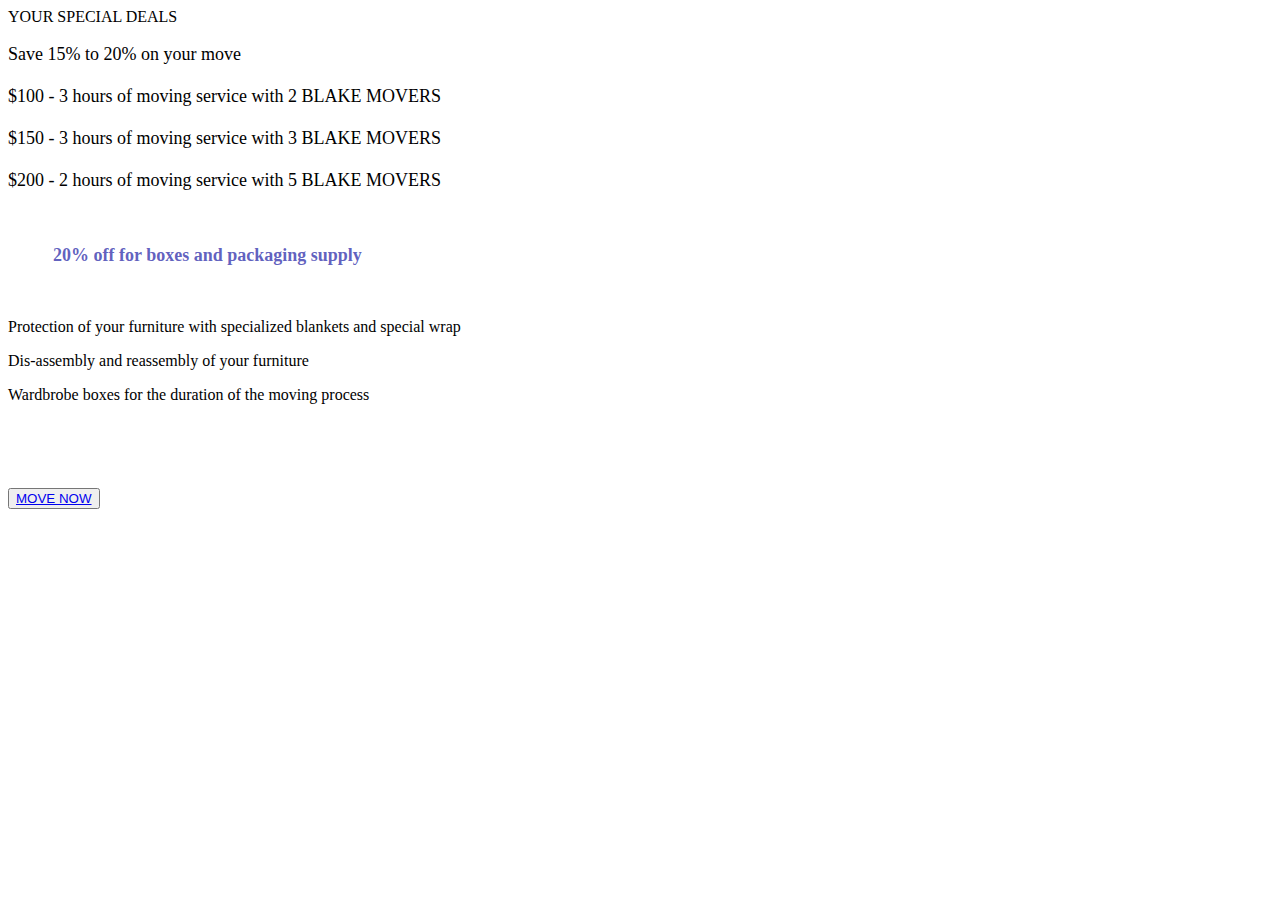
==== index.html @ b5a45863 "add" ====
<html lang="en">
<head>
    <meta charset="UTF-8">
    <meta http-equiv="X-UA-Compatible" content="IE=edge">
    <meta name="viewport" content="width=device-width, initial-scale=1.0">
    <title>Blake Movers</title>
</head>
<body>
    <section class="nav">

    </section>
    <section class="container">
        <div class="deals">
            <p>YOUR SPECIAL DEALS</p>
        </div>
        <p class="prices" style="font-size: large;"><bold>Save 15% to 20% on your move<br><br>$100 - 3 hours of moving service with 2 BLAKE MOVERS<br><br>
        $150 - 3 hours of moving service with 3 BLAKE MOVERS<br><br>
    $200 - 2 hours of moving service with 5 BLAKE MOVERS</bold></p>
    <br>
    <p style="color: rgba(82, 82, 185, 0.911);font-size: large; font-weight: bolder;margin-left: 45px;">20% off for boxes and packaging supply</p>
    </section>
    <section class="container2">
        <div class="included">
            <p class="pp" style="color: white; font-weight:bolder;">INCLUDED IN PRICE</p>
        </div>
        <div class="ppp">
        <p>Protection of your furniture with specialized blankets and special wrap</p>
        <p>Dis-assembly and reassembly of your furniture</p>
        <p>Wardbrobe boxes for the duration of the moving process</p>
    </div>
    <br>
    <div class="valid">
        <p style="color: white;">Keep this voucher it is valid until January 1st 2023</p>
</div>
<div>
    <button class="bt" onclick=""><a href="quote.html" target="blank">MOVE NOW</a></button>
  
</div>
</section>
<script src="main.js"></script>

    
</body>
</html>
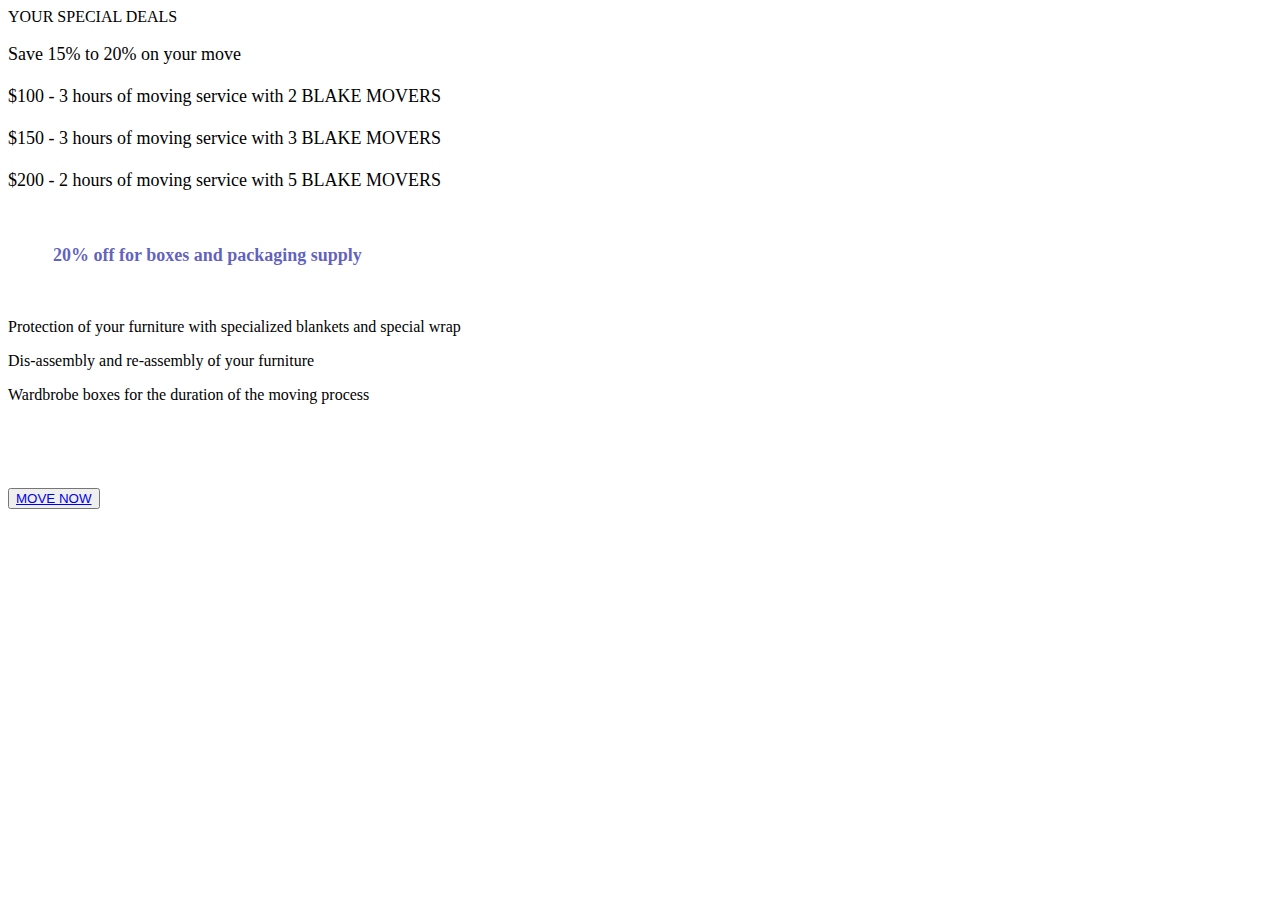
==== commit 4aa42200: "add" ====
--- a/index.html
+++ b/index.html
@@ -25,7 +25,7 @@
         </div>
         <div class="ppp">
         <p>Protection of your furniture with specialized blankets and special wrap</p>
-        <p>Dis-assembly and reassembly of your furniture</p>
+        <p>Dis-assembly and re-assembly of your furniture</p>
         <p>Wardbrobe boxes for the duration of the moving process</p>
     </div>
     <br>
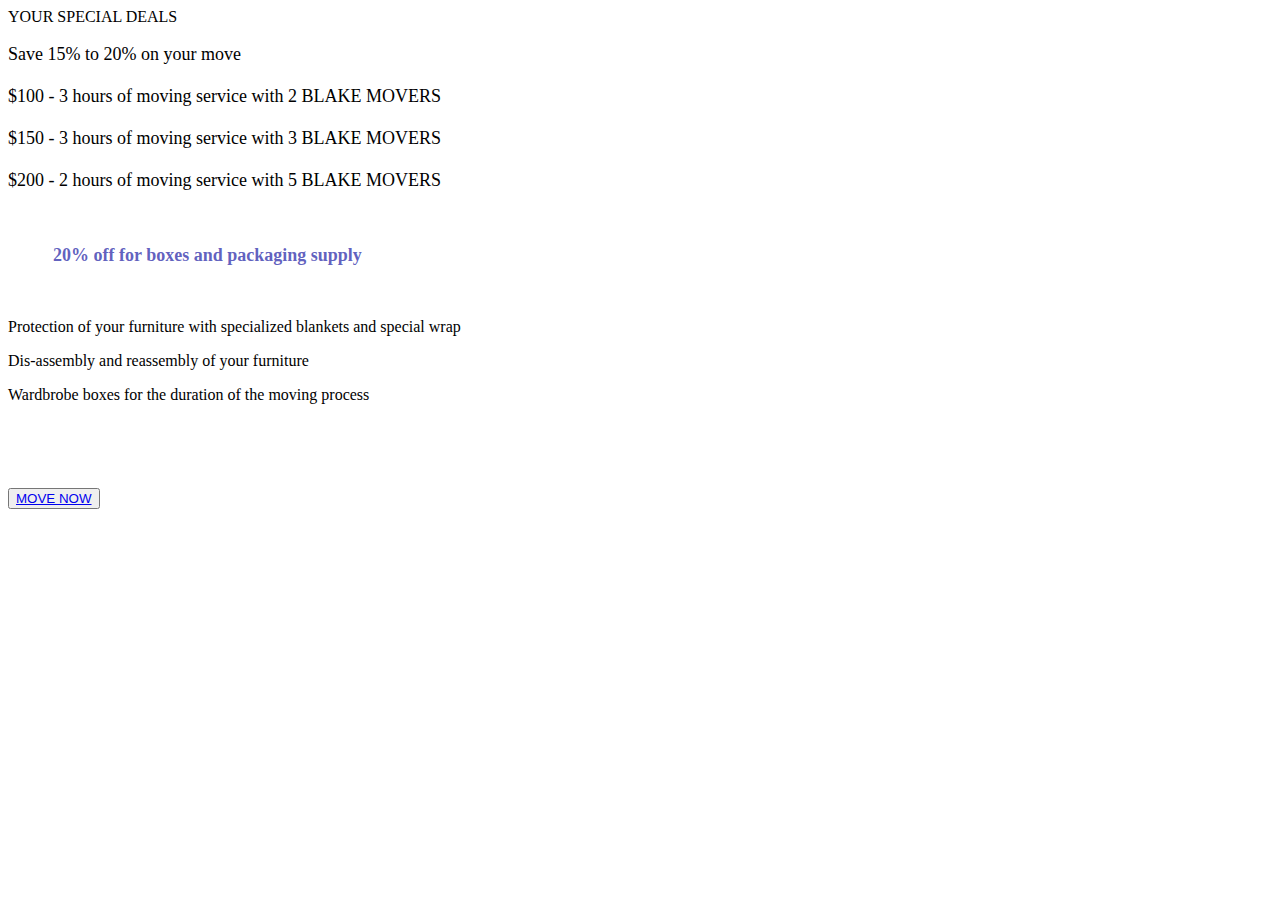
==== commit b75405b7: "add" ====
--- a/index.html
+++ b/index.html
@@ -25,7 +25,7 @@
         </div>
         <div class="ppp">
         <p>Protection of your furniture with specialized blankets and special wrap</p>
-        <p>Dis-assembly and re-assembly of your furniture</p>
+        <p>Dis-assembly and reassembly of your furniture</p>
         <p>Wardbrobe boxes for the duration of the moving process</p>
     </div>
     <br>
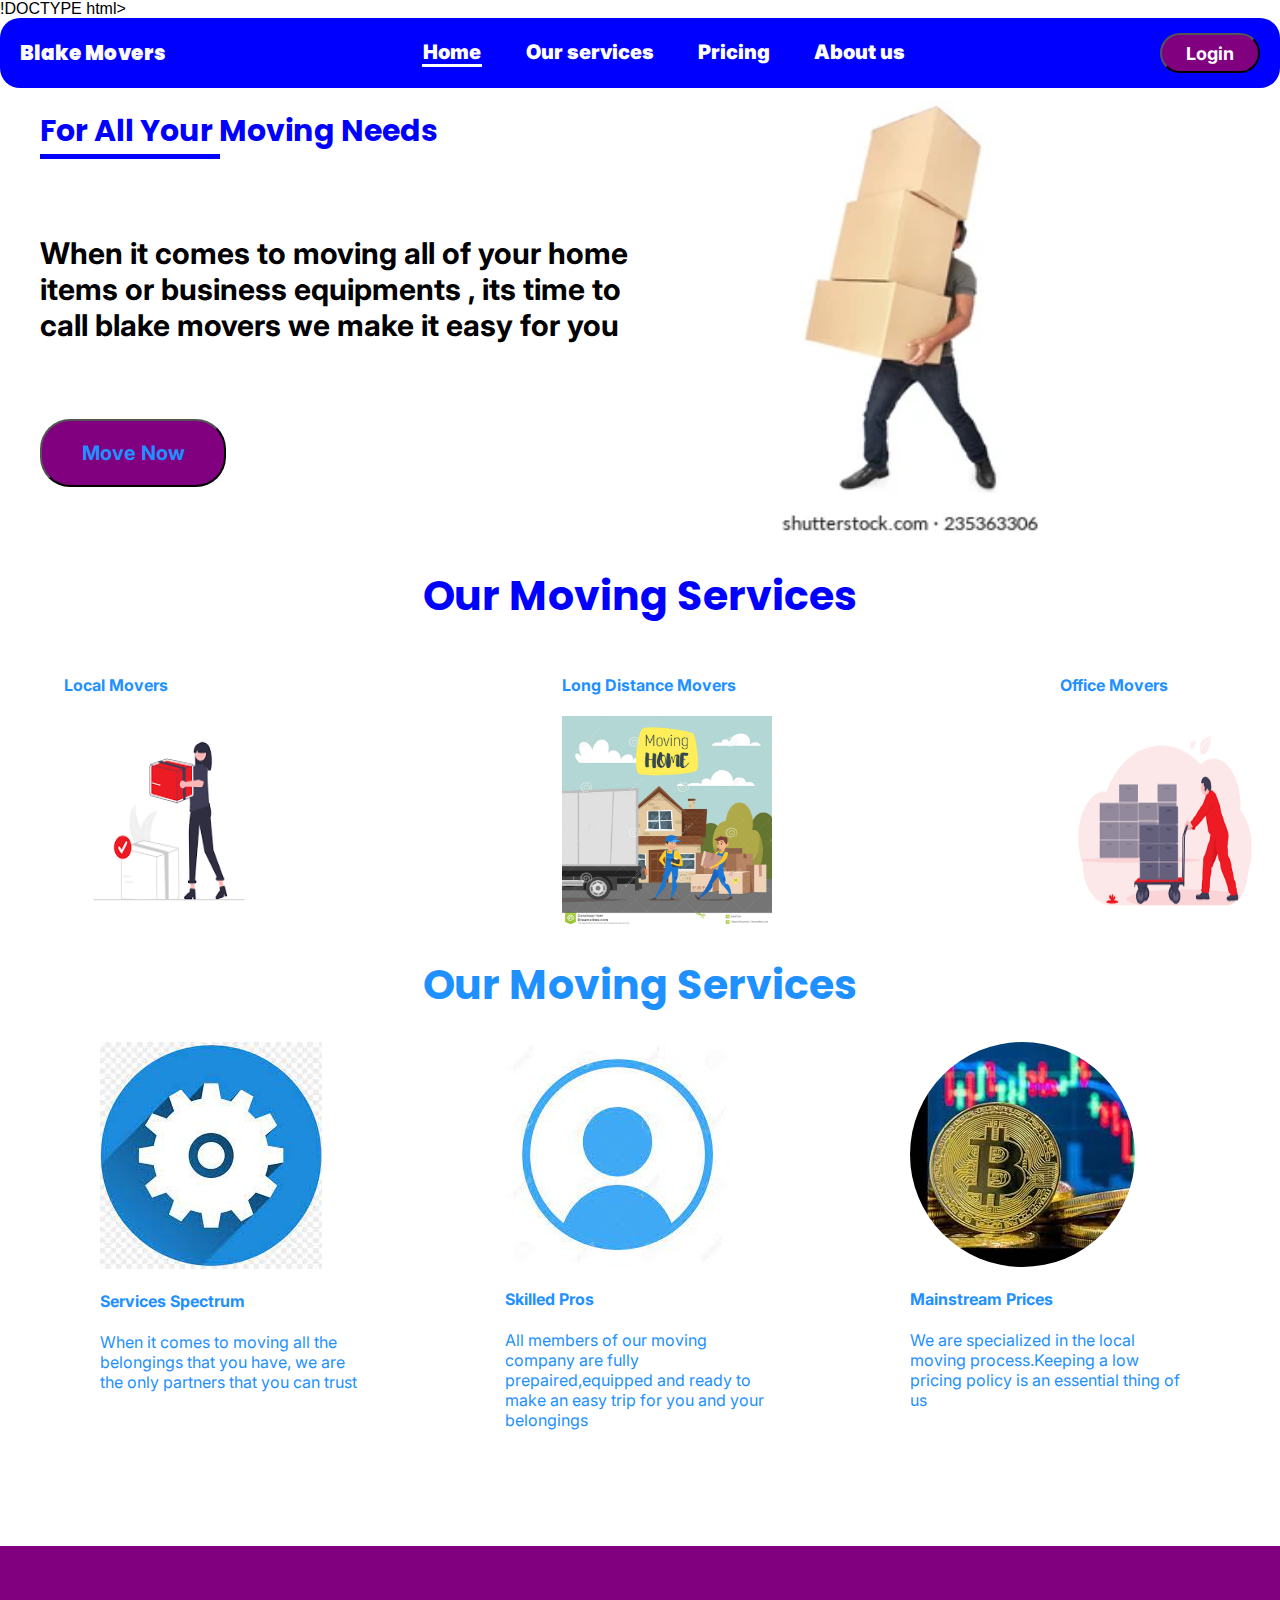
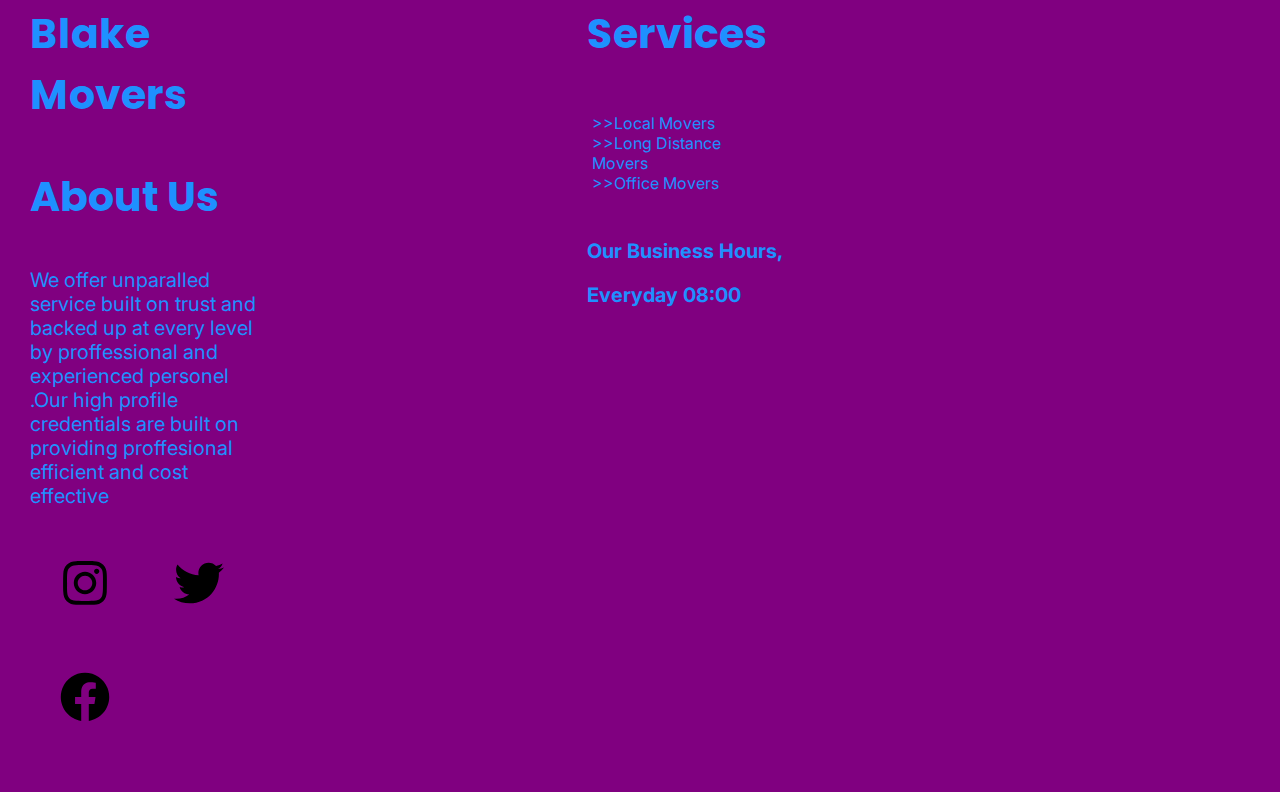
==== commit c4c4dce4: "add" ====
--- a/index.html
+++ b/index.html
@@ -1,44 +1,133 @@
+!DOCTYPE html>
 <html lang="en">
+
 <head>
-    <meta charset="UTF-8">
-    <meta http-equiv="X-UA-Compatible" content="IE=edge">
-    <meta name="viewport" content="width=device-width, initial-scale=1.0">
+    <meta charset="UTF-8" />
+    <meta http-equiv="X-UA-Compatible" content="IE=edge"/>
+    <meta name="viewport" content="width=device-width, initial-scale=1.0"/>
+    <link rel="stylesheet" href="style.css"/>
+    <link rel="preconnect" href="https://fonts.googleapis.com">
+    <link rel="stylesheet" href="login.html">
+<link rel="preconnect" href="https://fonts.gstatic.com" crossorigin>
+
+<link href="https://fonts.googleapis.com/css2?
+family=Poppins:wght@100;200;300;400;600;700&display=swap"
+rel="stylesheet">
+<link rel="stylesheet" href="https://stackpath.bootstrapcdn.com/font-
+awesome/4.7.0/css/font-awesome.min.css">
     <title>Blake Movers</title>
+
+    <link rel="stylesheet" href="https://cdnjs.cloudflare.com/ajax/libs/font-awesome/6.1.1/css/all.min.css">
 </head>
+
 <body>
-    <section class="nav">
+  
+    <div class="nav">
+        <ul class="nav-ul">
+            <li><a href="" class="logo">Blake Movers</a></li>
+            <li>
+                <div class="nav-links">
+                    <ul class="links">
+                        <li><a class="nav-hover" href="home.html">Home <div class="home"></div></a></li>
+                        <li><a class="nav-hover" href="">Our services</a></li>
+                        <li><a class="nav-hover" href="indexx.html">Pricing</a></li>
+                        <li><a class="nav-hover" href="aboutus.html">About us</a></li>
+                    </ul>
+                </div>
+            </li>
+            <li>
+                <div class="nav-getstarted">
+                    <button id="log" onclick=""><a href="login.html" target="blank" style="color: white;">Login</a> </button>
+                        </li>
+                    </ul>
+                </div>
+            </li>
+        </ul>
+    </div>
 
-    </section>
-    <section class="container">
-        <div class="deals">
-            <p>YOUR SPECIAL DEALS</p>
-        </div>
-        <p class="prices" style="font-size: large;"><bold>Save 15% to 20% on your move<br><br>$100 - 3 hours of moving service with 2 BLAKE MOVERS<br><br>
-        $150 - 3 hours of moving service with 3 BLAKE MOVERS<br><br>
-    $200 - 2 hours of moving service with 5 BLAKE MOVERS</bold></p>
+
+<div class="sec_mover">
+    <div class="text_1" >
+    <h1 class="head">For All Your Moving Needs <div class="border"></div> <br>
+    <p id="pr">When it comes to moving all of your home items or business equipments , its time to call blake movers we make it easy for you</p>
     <br>
-    <p style="color: rgba(82, 82, 185, 0.911);font-size: large; font-weight: bolder;margin-left: 45px;">20% off for boxes and packaging supply</p>
-    </section>
-    <section class="container2">
-        <div class="included">
-            <p class="pp" style="color: white; font-weight:bolder;">INCLUDED IN PRICE</p>
-        </div>
-        <div class="ppp">
-        <p>Protection of your furniture with specialized blankets and special wrap</p>
-        <p>Dis-assembly and reassembly of your furniture</p>
-        <p>Wardbrobe boxes for the duration of the moving process</p>
-    </div>
-    <br>
-    <div class="valid">
-        <p style="color: white;">Keep this voucher it is valid until January 1st 2023</p>
+    <button class="btn"  onclick=""><a href="quote.html" target="blank">Move Now</button>   
+</div>
+<div class="pic">
+    <img id="im" src="./assets/carrier.webp" alt="">
+</div>
+</div>
+<div class="sec_b">
+    <h1 id="sec_h">Our Moving Services </h1>
+<div class="pics">
+    <div class="sec_pic">
+        <div>
+        <h4>Local Movers</h2>
+    <img id="sec_style" src="./assets/local.png" alt="">
 </div>
 <div>
-    <button class="bt" onclick=""><a href="quote.html" target="blank">MOVE NOW</a></button>
-  
+    <h4>Long Distance Movers</h2>
+    <img id="sec_style" src="./assets/hom.jpg" alt="">
 </div>
-</section>
-<script src="main.js"></script>
+<div>
+    <h4>Office Movers</h2>
+    <img id="sec_style" src="./assets/office.png" alt="">
+</div>
+</div>
+</div>
 
+</div>
+<div class="sec_hd">
+<h1 id="hd">Our Moving Services</h1>
+<div class="services">
+    <div class="img_desc">
+        <img src="./assets/settings.jpeg" alt="">
+        <h4>Services Spectrum</h4>
+        <p>When it comes to moving all the belongings that you have, we are the only partners that you can trust</p>
+    </div>
+    <div class="img_desc">
+        <img src="./assets/profile.jpeg" alt="">
+        <h4>Skilled Pros</h4>
+        <p>All members of our moving company are fully prepaired,equipped and ready to make an easy trip for you and your belongings</p>
+    </div>
+    <div class="img_desc">
+        <img id="stream" src="./assets/mainstrem.jpeg" alt="">
+        <h4>Mainstream Prices</h4>
+        <p>We are specialized in the local moving process.Keeping a low pricing policy is an essential thing of us</p>
+    </div>
+</div>
+</div>
+
+
+<footer>
+    <div class="ft">
+        <div class="ft_text">
+            <h1>Blake Movers</h1>
+            <h3>About Us</h3>
+            <p id="txt">We offer unparalled service built on trust and backed up at every level by proffessional and experienced personel .Our high profile credentials are built on providing proffesional efficient and cost effective</p>
+            <div class="icon">
+                <svg class="svg" xmlns="http://www.w3.org/2000/svg" viewBox="0 0 448 512"><!--! Font Awesome Pro 6.1.1 by @fontawesome - https://fontawesome.com License - https://fontawesome.com/license (Commercial License) Copyright 2022 Fonticons, Inc. --><path d="M224.1 141c-63.6 0-114.9 51.3-114.9 114.9s51.3 114.9 114.9 114.9S339 319.5 339 255.9 287.7 141 224.1 141zm0 189.6c-41.1 0-74.7-33.5-74.7-74.7s33.5-74.7 74.7-74.7 74.7 33.5 74.7 74.7-33.6 74.7-74.7 74.7zm146.4-194.3c0 14.9-12 26.8-26.8 26.8-14.9 0-26.8-12-26.8-26.8s12-26.8 26.8-26.8 26.8 12 26.8 26.8zm76.1 27.2c-1.7-35.9-9.9-67.7-36.2-93.9-26.2-26.2-58-34.4-93.9-36.2-37-2.1-147.9-2.1-184.9 0-35.8 1.7-67.6 9.9-93.9 36.1s-34.4 58-36.2 93.9c-2.1 37-2.1 147.9 0 184.9 1.7 35.9 9.9 67.7 36.2 93.9s58 34.4 93.9 36.2c37 2.1 147.9 2.1 184.9 0 35.9-1.7 67.7-9.9 93.9-36.2 26.2-26.2 34.4-58 36.2-93.9 2.1-37 2.1-147.8 0-184.8zM398.8 388c-7.8 19.6-22.9 34.7-42.6 42.6-29.5 11.7-99.5 9-132.1 9s-102.7 2.6-132.1-9c-19.6-7.8-34.7-22.9-42.6-42.6-11.7-29.5-9-99.5-9-132.1s-2.6-102.7 9-132.1c7.8-19.6 22.9-34.7 42.6-42.6 29.5-11.7 99.5-9 132.1-9s102.7-2.6 132.1 9c19.6 7.8 34.7 22.9 42.6 42.6 11.7 29.5 9 99.5 9 132.1s2.7 102.7-9 132.1z"/></svg>
+                <svg class="svg" xmlns="http://www.w3.org/2000/svg" viewBox="0 0 512 512"><!--! Font Awesome Pro 6.1.1 by @fontawesome - https://fontawesome.com License - https://fontawesome.com/license (Commercial License) Copyright 2022 Fonticons, Inc. --><path d="M459.37 151.716c.325 4.548.325 9.097.325 13.645 0 138.72-105.583 298.558-298.558 298.558-59.452 0-114.68-17.219-161.137-47.106 8.447.974 16.568 1.299 25.34 1.299 49.055 0 94.213-16.568 130.274-44.832-46.132-.975-84.792-31.188-98.112-72.772 6.498.974 12.995 1.624 19.818 1.624 9.421 0 18.843-1.3 27.614-3.573-48.081-9.747-84.143-51.98-84.143-102.985v-1.299c13.969 7.797 30.214 12.67 47.431 13.319-28.264-18.843-46.781-51.005-46.781-87.391 0-19.492 5.197-37.36 14.294-52.954 51.655 63.675 129.3 105.258 216.365 109.807-1.624-7.797-2.599-15.918-2.599-24.04 0-57.828 46.782-104.934 104.934-104.934 30.213 0 57.502 12.67 76.67 33.137 23.715-4.548 46.456-13.32 66.599-25.34-7.798 24.366-24.366 44.833-46.132 57.827 21.117-2.273 41.584-8.122 60.426-16.243-14.292 20.791-32.161 39.308-52.628 54.253z"/></svg>
+                <svg class="svg" xmlns="http://www.w3.org/2000/svg" viewBox="0 0 512 512"><!--! Font Awesome Pro 6.1.1 by @fontawesome - https://fontawesome.com License - https://fontawesome.com/license (Commercial License) Copyright 2022 Fonticons, Inc. --><path d="M504 256C504 119 393 8 256 8S8 119 8 256c0 123.78 90.69 226.38 209.25 245V327.69h-63V256h63v-54.64c0-62.15 37-96.48 93.67-96.48 27.14 0 55.52 4.84 55.52 4.84v61h-31.28c-30.8 0-40.41 19.12-40.41 38.73V256h68.78l-11 71.69h-57.78V501C413.31 482.38 504 379.78 504 256z"/></svg>
+            </div>
+        </div>
+        <div class="ft_col">
+            <h1>Services</h1>
+            <div class="ls">
+                <ul>
+                    <li>>>Local Movers</li>
+                    <li>>>Long Distance Movers</li>
+                    <li>>>Office Movers</li>
+                </ul>
+            </div>
+            <div class="hours">
+                <p>Our Business Hours,</p>
+                <p>Everyday 08:00</p>
+            </div>
+        </div>
+    </div>
+</footer>
+</body>
+</html>
+   
     
-</body>
-</html>--- a/style.css
+++ b/style.css
@@ -0,0 +1,367 @@
+@import url('https://fonts.googleapis.com/css2?family=Inter:wght@100;200;300;400;500;600;700;800;900&family=Poppins:ital,wght@0,100;0,200;0,400;0,500;0,600;0,700;0,800;0,900;1,100;1,200;1,300;1,400;1,500;1,600;1,700;1,800;1,900&display=swap');
+
+*{
+    
+    font-family: 'Inter', sans-serif;
+}
+
+a {
+    text-decoration: none;
+    color: #fff;
+}
+
+h1,h2,h3{
+    font-weight: bold;
+    font-size: 41px;
+    font-family: 'Poppins', sans-serif;
+}
+
+.h4{
+    font-style: italic;
+    font-size: 20px;
+}
+
+.nav-hover{
+    color: white;
+}
+
+.nav{
+    padding-top: 15px;
+    padding-bottom: 15px;
+    background-color: blue;
+    font-weight: 900;
+    text-align: center;
+    border-radius: 20px;
+}
+.nav-ul {
+    display: flex;
+    justify-content: space-between;
+    align-items: center;
+    color: white;
+    
+}
+.links li,
+.nav-ul li {
+    display: inline-block;
+    align-items: center;
+    list-style-type: none;
+    
+}
+.nav-ul li {
+    margin-left: 20px;
+    margin-right: 20px;
+    font-size: 20px;
+    color: white;
+}
+.nav-hover:hover {
+    color: #ED661F;
+    border-bottom:#ED661F 1px solid;
+    padding-bottom: 5px;
+
+}
+
+
+.links,
+.nav-ul {
+    list-style: none;
+    margin: 0px;
+    padding: 0px;
+    list-style-type: none;
+    
+    
+
+}
+.logo {
+    font-family: 'Poppins', sans-serif;
+    font-size: 20px;
+    color: #FAFAFA;
+
+}
+.login li{
+    color: #FAFAFA;
+
+}
+
+
+.btn{
+    padding: 20px;
+    background-color: purple;
+    border-radius: 30px;
+    transition: 1.0s ease;
+
+}
+#log{
+    background-color: purple;
+    height: 40px;
+    width: 100px;
+    color: white;
+    border-radius: 30px;
+    font-size: large;
+    font-weight: bold;
+    
+    
+}
+
+
+.btn:hover{
+    color: seagreen;
+    background-color: red;
+}
+
+.head{
+    color: blue;
+    font-size: 30px;
+}
+
+
+.border{
+    border-bottom: blue solid 5px;
+    width: 6em;
+}
+
+.home{
+    border-bottom: white solid 3px;
+    width: 3em;
+}
+
+.text_1{
+    width: 50%;
+}
+
+#pr{
+    font-size: 30px;
+    font-family: 'Inter', sans-serif;
+    color: black;
+}
+
+
+.sec_mover{
+    display: flex;
+    margin-left: 40px;
+    /* justify-content: space-between; */
+
+}
+
+#hd{
+    text-align: center;
+}
+
+#im{
+    height: 450px;
+    width: 400px;
+    float: left;
+    border: #fff;
+    margin-right: 10px;
+     padding-left: 100px;
+}
+
+.btn{
+    padding: 20px 20px;
+    width: 30%;
+    font-size: 20px;
+    font-weight: bold;
+    color: aliceblue;
+}
+
+#sec_h{
+    text-align: center;
+    color: blue;
+}
+
+
+.sec_pic{
+    margin-left: 5%;
+    justify-content: space-between;
+    padding-right: 10px;
+    display: flex;
+}
+
+#sec_style{
+    width: 210px;
+    height: 210px;
+}
+
+.services{
+    display: flex;
+    justify-content: space-between;
+    margin: 100px;
+    padding-top: 0%;
+    margin-top: 0px;
+}
+
+.img_desc{
+    width: 25%;
+}
+
+#stream{
+    border-radius: 50%;
+}
+
+.ft{
+    background-color: purple;
+    padding-bottom: 10px;
+    display: flex;
+}
+
+.ft_text{
+    margin: 30px;
+    
+    width: 30%;
+}
+
+.icons{
+    display: flex;
+    color: blue;
+}
+
+.svg{
+    width: 50px;
+    height: 50px;
+    margin: 30px;
+    color: blue;
+}
+
+.ft_col{
+  padding-left: 20%;
+  padding-top: 30px;
+  width: 100%;
+  margin-right: 100px;
+  /* display: inline-block; */
+}
+body {
+    font-family: Arial, Helvetica, sans-serif;
+   background-image: url(../IEBC/hvd7.jpg)
+  }
+  
+  * {
+    box-sizing: border-box;
+  }
+  
+  .about-section {
+    padding: 50px;
+    text-align: center;
+    background-color: mediumpurple;
+    color: white;
+  }
+ 
+  .container {
+    padding: 16px;
+    background-color: turquoise;
+    
+  }
+  
+
+  input[type=text], input[type=password] {
+    width: 100%;
+    padding: 15px;
+    margin: 5px 0 22px 0;
+    display: inline-block;
+    border: none;
+    background: #f1f1f1;
+  }
+  
+  input[type=text]:focus, input[type=password]:focus {
+    background-color: #ddd;
+    outline: none;
+  }
+  
+  hr {
+    border: 1px solid #f1f1f1;
+    margin-bottom: 25px;
+  }
+  
+  
+  .registerbtn {
+    color: white;
+    padding: 16px 20px;
+    margin: 8px 0;
+    border: 0px solid ;
+    cursor: pointer;
+    width: 10%;
+    font-size: 20px;
+    transition: 1.0s ease;
+    background-color: purple;
+    border-radius: 50px;
+  }
+
+  .registerbtn a{
+    color: white;
+    font-weight: bold;
+  }
+  
+  .registerbtn:hover {
+    background-color: blue;
+    color: white;
+  }
+  
+  a {
+    color: dodgerblue;
+  }
+  
+  .signin {
+    background-color: #f1f1f1;
+    text-align: center;
+  }
+      body {
+        margin: 0;
+        font-family: Arial, Helvetica, sans-serif;
+      }
+  
+      header{
+  background-image:linear-gradient(rgba(0,0,0,0.5),rgba(0,0,0,0.5)), url(../IEBC/havard.jpg);
+  min-height: max-content;
+  background-size: cover
+  }
+  
+      .topnav {
+        overflow: hidden;
+        border-radius: 20px;
+        float: right;
+        justify-content: space-between;
+      }
+      
+      .topnav a {
+        float: left;
+        color: #f2f2f2;
+        text-align: center;
+        padding: 14px 16px;
+        text-decoration: none;
+        font-size: 17px;
+        transition: 1.0s ease;
+      }
+      
+      .topnav a:hover {
+        background-color: mediumvioletred;
+        color: black
+      
+      }
+      
+      .topnav a.active {
+        background-color: #04AA6D;
+        color: white;
+        box-sizing: 50px;
+      }
+
+ul li{
+    list-style-type: none;
+}
+
+.ls{
+    padding-top: 5px;
+    padding-bottom: 10px;
+    margin-right: 400px;
+}
+
+#txt{
+    font-size: 20px;
+}
+
+.hours{
+    font-weight: bold;
+    font-size: 20px;
+    margin-left: 35px;
+}
+.ft_col>h1{
+    margin-left:35px;
+
+}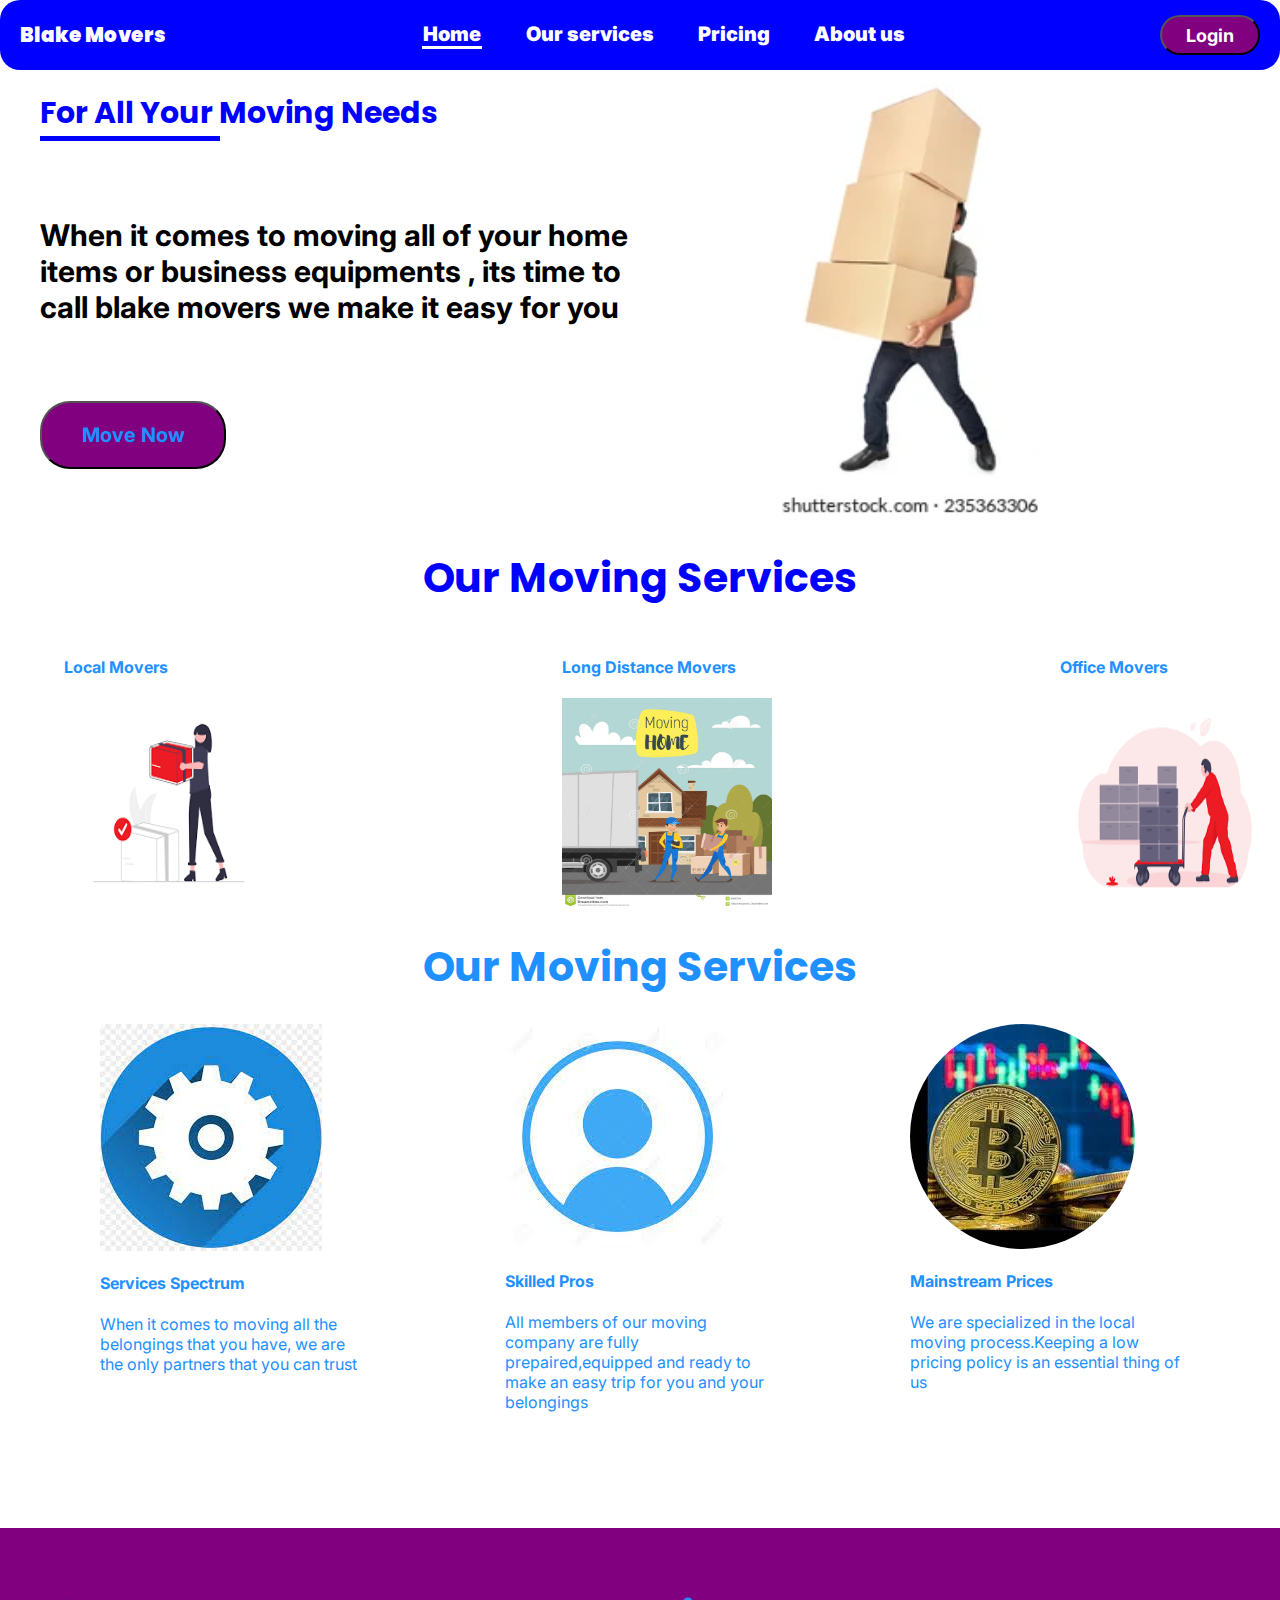
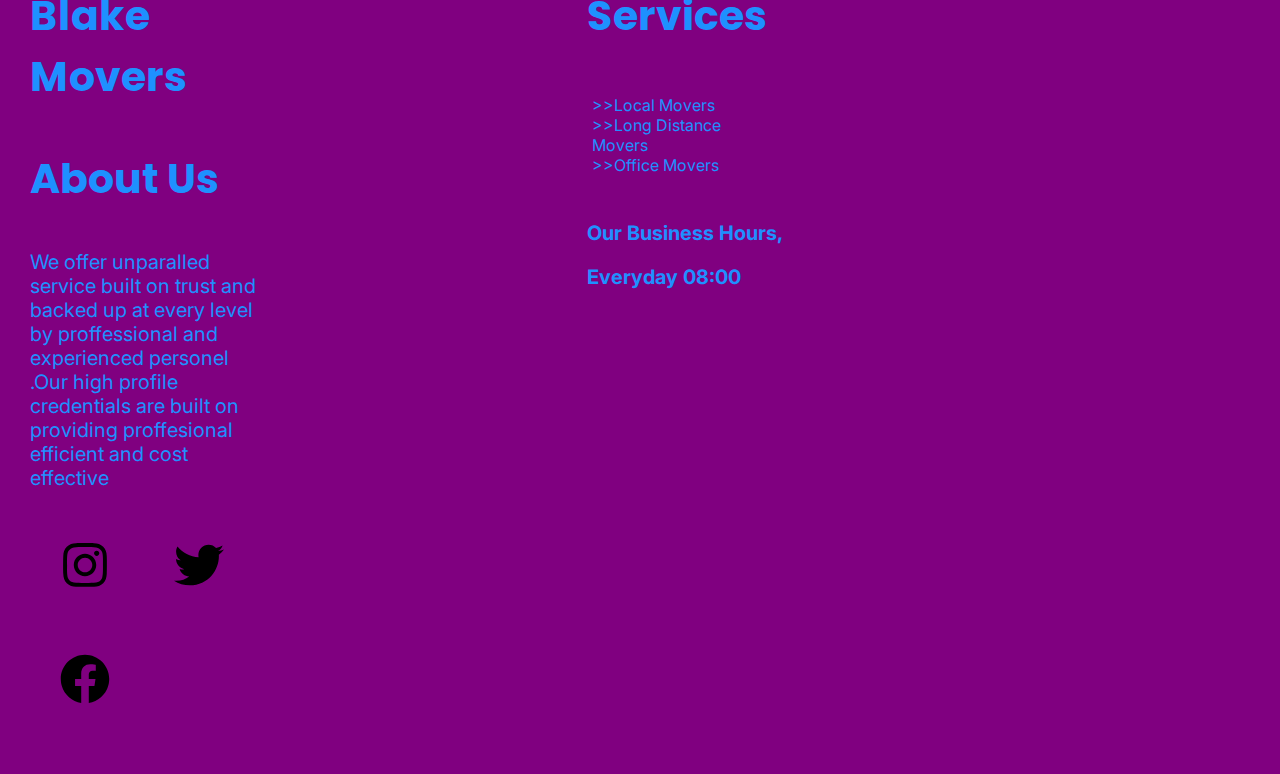
==== commit fe45e2fe: "add" ====
--- a/index.html
+++ b/index.html
@@ -1,4 +1,4 @@
-!DOCTYPE html>
+
 <html lang="en">
 
 <head>
@@ -29,7 +29,7 @@
                 <div class="nav-links">
                     <ul class="links">
                         <li><a class="nav-hover" href="home.html">Home <div class="home"></div></a></li>
-                        <li><a class="nav-hover" href="">Our services</a></li>
+                        <li><a class="nav-hover" href="#sec_h">Our services</a></li>
                         <li><a class="nav-hover" href="indexx.html">Pricing</a></li>
                         <li><a class="nav-hover" href="aboutus.html">About us</a></li>
                     </ul>
